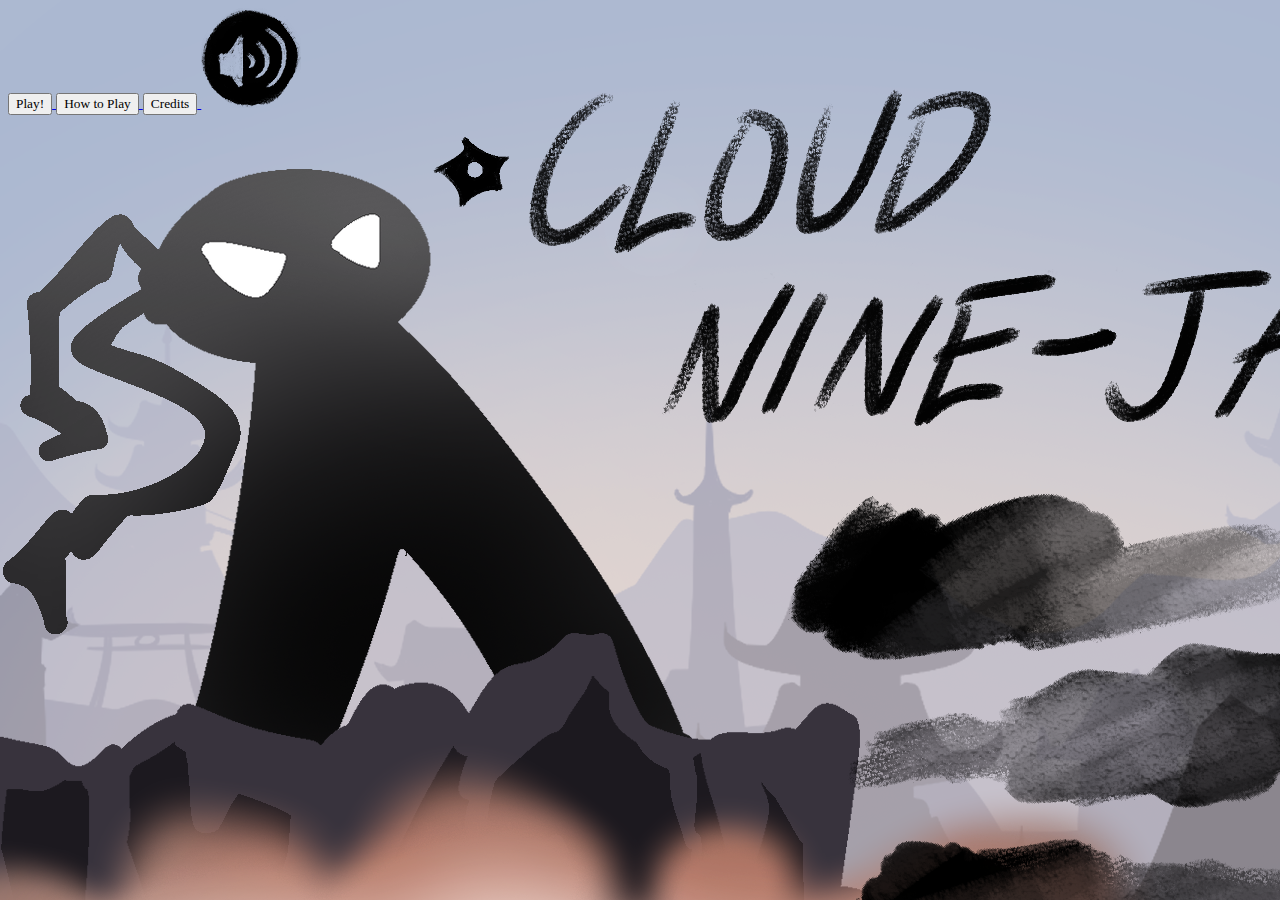
==== index.html @ 707471b7 "Moved Index" ====
<!doctype html>
<link rel="stylesheet" href="Homepage.css">

<body background="/16_game/background/home.png" style="background-repeat: no-repeat;">
    <a href="/16_game/runGame.html">
        <button class="playButton" style="font-family: CustomFont;">
            Play!
        </button>
    </a>
    <a href="/16_game/Homepage/helpPage.html">
        <button class="helpButton" style="font-family: CustomFont;">
            How to Play
        </button>
    </a>
    <a href="/16_game/Homepage/credits.html">
        <button class="creditsButton" style="font-family: CustomFont;">
            Credits
        </button>
    </a>

    <img id="sound" src="/16_game/background/musicon.png" data-state="play"/>
    <audio src="music.mp3" preload>
        Your browser does not support the <code>audio</code> tag
    </audio>
    <script language="javascript" type="text/javascript">
        document.querySelector("img").addEventListener("click", function(e){
        var state = e.currentTarget.dataset.state;
            if (state == "play") {
    	        document.querySelector("audio").play();
                e.currentTarget.dataset.state = "pause";
                document.getElementById("sound").src = "/16_game/background/musicon.png";

            }
            else {
    	        document.querySelector("audio").pause();
                e.currentTarget.dataset.state = "play";
                document.getElementById("sound").src = "/16_game/background/musicoff.png";
            }	
        });
</script>

</body>
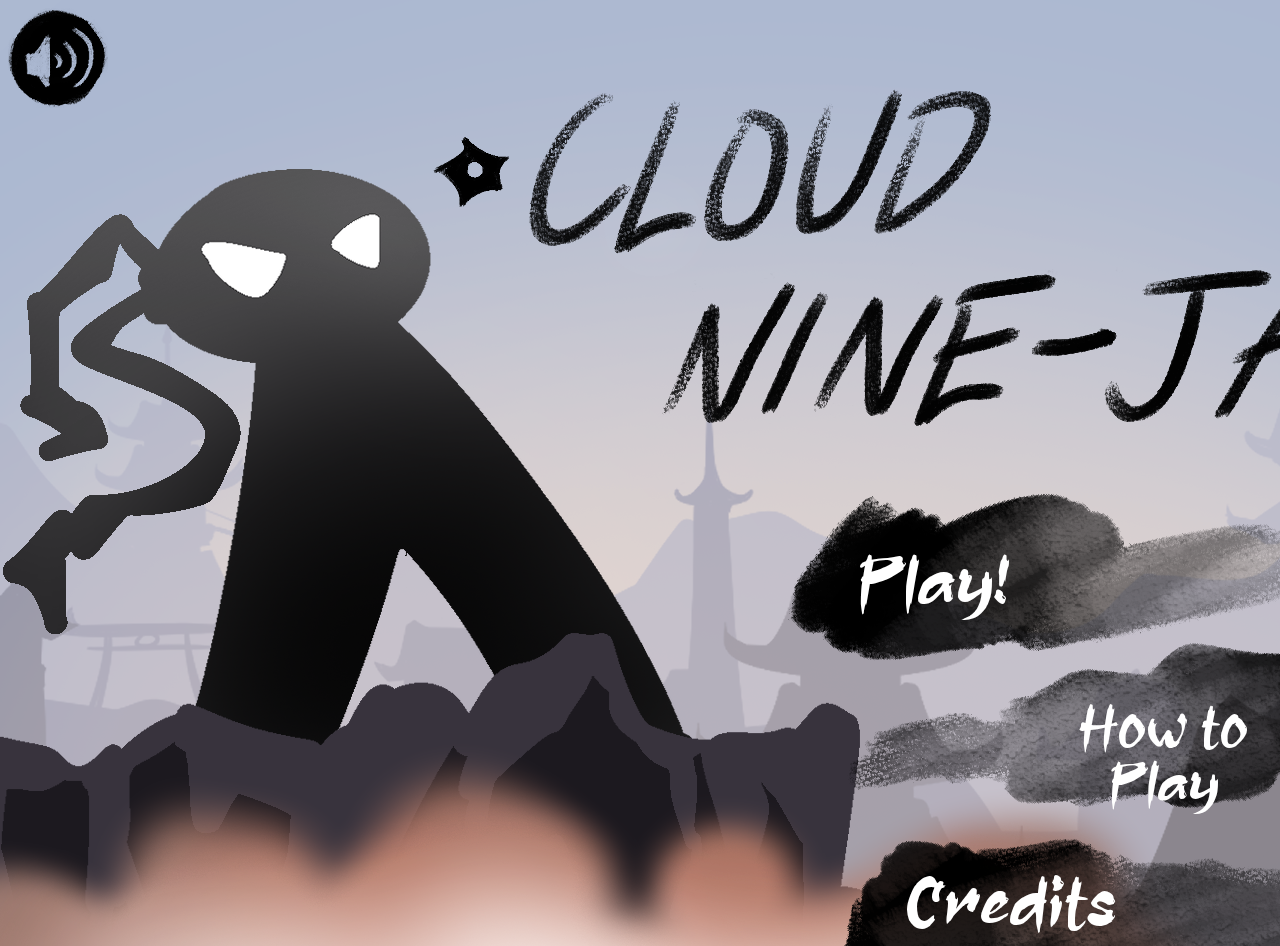
==== commit 05e7427e: "final tomfoolery batchest" ====
--- a/index.html
+++ b/index.html
@@ -7,12 +7,12 @@
             Play!
         </button>
     </a>
-    <a href="/16_game/Homepage/helpPage.html">
+    <a href="/helpPage.html">
         <button class="helpButton" style="font-family: CustomFont;">
             How to Play
         </button>
     </a>
-    <a href="/16_game/Homepage/credits.html">
+    <a href="/credits.html">
         <button class="creditsButton" style="font-family: CustomFont;">
             Credits
         </button>
--- a/Homepage.css
+++ b/Homepage.css
@@ -0,0 +1,114 @@
+.center {
+display: block;
+  margin-left: auto;
+  margin-right: auto;
+  width: 50%;
+  height: 800;
+}
+@font-face {
+  font-family: "CustomFont";
+  src: url("/16_game/font/AssassinNinja-7BYyR.ttf");
+}
+.playButton {
+    border: none;
+    padding: 15 px 32x;
+    text-align: center;
+    background-color: transparent;
+    text-decoration: none;
+    display: inline-block;
+    font-size: 64px;
+    margin: 4px 2px;
+    cursor: pointer;
+    position:absolute; left: 850px; top: 550px;
+    color: white;
+}
+.helpButton{
+  border: none;
+  padding: 15 px 32x;
+  text-align: center;
+  background-color: transparent;
+  text-decoration: none;
+  display: inline-block;
+  font-size: 52px;
+  margin: 4px 2px;
+  cursor: pointer;
+  position:absolute; left: 1050px; top: 700px;
+  color: white;
+}
+.creditsButton{
+  border: none;
+  padding: 15 px 32x;
+  text-align: center;
+  background-color: transparent;
+  text-decoration: none;
+  display: inline-block;
+  font-size: 64px;
+  margin: 4px 2px;
+  cursor: pointer;
+  position:absolute; left: 900px; top: 870px;
+  color: white;
+}
+.backButton{
+  border: none;
+  padding: 15 px 32x;
+  text-align: center;
+  background-color: transparent;
+  text-decoration: none;
+  display: inline-block;
+  font-size: 64px;
+  margin: 4px 2px;
+  cursor: pointer;
+  position:absolute; left: 650px; top: 870px;
+  color: white;
+}
+.winBackButton{
+  border: none;
+  padding: 15 px 32x;
+  text-align: center;
+  background-color: transparent;
+  text-decoration: none;
+  display: inline-block;
+  font-size: 64px;
+  margin: 4px 2px;
+  cursor: pointer;
+  position:absolute; left: 970px; top: 820px;
+  color: white;
+}
+.helpText{
+  text-align: center;
+  font-size: 32px;
+  line-height: 100px;
+  position:absolute; left: 300px; top: 200px;
+}
+.creditsText{
+  text-align: center;
+  font-size: 32px;
+  line-height: 100px;
+  position:absolute; left: 260px; top: 200px;
+}
+.playMusic{
+  border: none;
+  padding: 15 px 32x;
+  text-align: center;
+  background-color: transparent;
+  text-decoration: none;
+  display: inline-block;
+  font-size: 64px;
+  margin: 4px 2px;
+  cursor: pointer;
+  position:absolute; left: 670px; top: 100px;
+  color: white;
+}
+.pauseMusic{
+  border: none;
+  padding: 15 px 32x;
+  text-align: center;
+  background-color: transparent;
+  text-decoration: none;
+  display: inline-block;
+  font-size: 64px;
+  margin: 4px 2px;
+  cursor: pointer;
+  position:absolute; left: 970px; top: 100px;
+  color: white;
+}